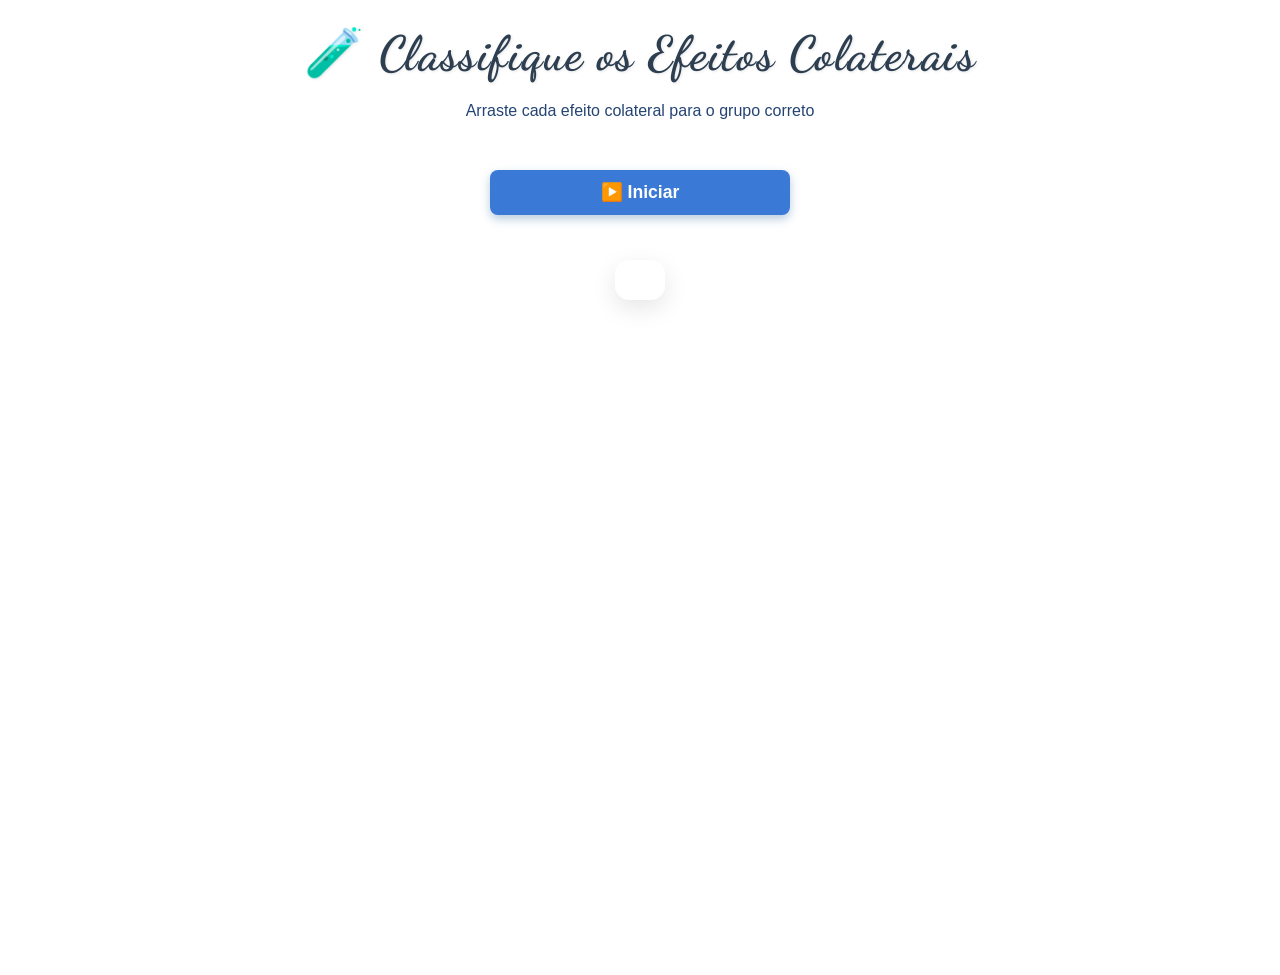
==== game-classificacao.html @ d9339616 "jogos adicionados" ====
<!DOCTYPE html>
<html lang="pt-BR">

<head>
  <meta charset="UTF-8" />
  <meta name="viewport" content="width=device-width, initial-scale=1" />
  <title>Classificação de Efeitos Colaterais</title>
  <link rel="stylesheet" href="css/game-classificacao.css" />
</head>

<body>
  <header>
    <h1>🧪 Classifique os Efeitos Colaterais</h1>
    <section id="instructions">
      <p>Arraste cada efeito colateral para o grupo correto</p>
    </section>
  </header>

  <main>
    <button id="start-btn" aria-label="Iniciar Jogo">▶️ Iniciar</button>
    <button id="restart-btn" style="display: none;" aria-label="Reiniciar Jogo">🔄 Reiniciar</button>

    <section class="effects" aria-label="Lista de efeitos colaterais">
      <div class="effect" draggable="true" data-type="leve" data-id="e1" tabindex="0">Dor de cabeça</div>
      <div class="effect" draggable="true" data-type="moderado" data-id="e2" tabindex="0">Tontura</div>
      <div class="effect" draggable="true" data-type="grave" data-id="e3" tabindex="0">Agranulocitose</div>
      <div class="effect" draggable="true" data-type="moderado" data-id="e4" tabindex="0">Náusea</div>
      <div class="effect" draggable="true" data-type="grave" data-id="e5" tabindex="0">Lesão hepática</div>
      <div class="effect" draggable="true" data-type="leve" data-id="e6" tabindex="0">Sonolência</div>
      <div class="effect" draggable="true" data-type="leve" data-id="e7" tabindex="0">Boca seca</div>
      <div class="effect" draggable="true" data-type="leve" data-id="e8" tabindex="0">Coceira leve</div>
      <div class="effect" draggable="true" data-type="moderado" data-id="e9" tabindex="0">Aumento da pressão arterial
      </div>
      <div class="effect" draggable="true" data-type="moderado" data-id="e10" tabindex="0">Vômito</div>
      <div class="effect" draggable="true" data-type="grave" data-id="e11" tabindex="0">Reação alérgica severa</div>
      <div class="effect" draggable="true" data-type="grave" data-id="e12" tabindex="0">Insuficiência renal</div>
      <div class="effect" draggable="true" data-type="leve" data-id="e13" tabindex="0">Tosse seca</div>
      <div class="effect" draggable="true" data-type="moderado" data-id="e14" tabindex="0">Arritmia cardíaca</div>
      <div class="effect" draggable="true" data-type="grave" data-id="e15" tabindex="0">Convulsões</div>
    </section>

    <section class="groups" aria-label="Áreas para classificação">
      <div class="group" id="leve" data-type="leve" tabindex="0" aria-dropeffect="move">
        <h2>⚪ Leves</h2>
      </div>
      <div class="group" id="moderado" data-type="moderado" tabindex="0" aria-dropeffect="move">
        <h2>🟠 Moderados</h2>
      </div>
      <div class="group" id="grave" data-type="grave" tabindex="0" aria-dropeffect="move">
        <h2>🔴 Graves</h2>
      </div>
    </section>

    <section id="result" aria-live="polite" role="region"></section>

    <button id="reset-btn" style="display: none;" aria-label="Jogar novamente">🔄 Jogar Novamente</button>
  </main>

  <footer class="site-footer" role="contentinfo">
    <p>
      Desenvolvido por <strong>Aline Renata</strong> — Projeto Educacional 💊📘<br />
      <small>Os medicamentos e sintomas apresentados têm fins exclusivamente educativos.</small>
    </p>
  </footer>

  <script src="js/game-classificacao.js"></script>
</body>

</html>
---- css/game-classificacao.css ----
/* Estilos Gerais */
@import url('https://fonts.googleapis.com/css2?family=Dancing+Script:wght@500;700&display=swap');

html, body {
  height: 100%;
  min-height: 100vh;
  margin: 0;
  padding: 0;
  overflow-x: hidden; /* impede rolagem horizontal */
  display: flex;
  flex-direction: column;
  font-family: 'Roboto', Arial, sans-serif;
  box-sizing: border-box;
}

body {
  min-height: 100vh;
}

*, *::before, *::after {
  box-sizing: inherit;
}
#instructions {
  text-align: center;
  font-size: 1.1rem;
  margin: 20px 0;
  color: #244474;
}

main {
  flex: 1 0 auto; /* main ocupa o espaço disponível */
  padding: 0 20px;
  display: flex;
  flex-direction: column;
  justify-content: flex-start;
  min-height: calc(100vh - 140px); /* ajuste para dar espaço ao footer */
  max-width: 100vw; /* evitar ultrapassar a largura da viewport */
  overflow-wrap: break-word; /* garantir quebra de palavras se necessário */
}

/* Cabeçalho */
header {
  text-align: center;
  padding: 10px 20px;
  max-width: 100vw;
  overflow-wrap: break-word;
}

header h1 {
  font-family: 'Dancing Script', cursive;
  font-weight: 700; /* Mais grossa */
  font-size: 3rem;
  color: #2c3e50;
  text-shadow: 1px 1px 3px rgba(0,0,0,0.1);
  margin: 15px 0;
  letter-spacing: 0.03em;
  max-width: 100%;
  overflow-wrap: break-word;
  word-break: break-word;
}

header p {
  font-size: 1rem;
  margin: 5px 0;
}

/* Botões de Início e Reinício */
#start-btn,
#restart-btn {
  padding: 12px 26px;
  font-size: 1.1rem;
  cursor: pointer;
  background-color: #3b79d6;
  border: none;
  border-radius: 8px;
  color: white;
  font-weight: 600;
  box-shadow: 0 4px 10px rgba(76, 127, 175, 0.4);
  transition: background-color 0.3s ease, box-shadow 0.3s ease;
  margin: 20px auto;
  display: inline-block;
  max-width: 300px;
  width: 100%; /* responsivo */
  text-align: center;
  white-space: nowrap;
  user-select: none;
  box-sizing: border-box;
}

#start-btn:hover,
#restart-btn:hover {
  background-color: #2d66b6;
  box-shadow: 0 6px 14px rgba(76, 127, 175, 0.4);
}

/* Container de efeitos */
.effects {
  display: flex;
  flex-wrap: wrap;
  justify-content: center;
  gap: 15px;
  margin-bottom: 30px;
  max-width: 100vw;
  overflow-wrap: break-word;
}

.effect {
  background: #fff;
  border: 1px solid #ccc;
  padding: 10px 18px;
  cursor: grab;
  border-radius: 6px;
  box-shadow: 2px 2px 6px rgba(0, 0, 0, 0.1);
  transition: background-color 0.3s ease;
  user-select: none;
  white-space: normal;         /* permite quebra de linha */
  word-wrap: break-word;       /* quebra palavras grandes */
  overflow-wrap: break-word;   /* suporte adicional */
  flex: 0 0 auto;
  min-width: 110px;
  max-width: 180px;
  text-align: center;
  font-size: 1rem;
  margin-bottom: 10px;
  box-sizing: border-box;
}

.effect:active {
  cursor: grabbing;
}

.effect.correct {
  background-color: #d0f0d7 !important;
  border: 1px solid #4caf50 !important;
  box-shadow: 0 0 8px rgba(76, 175, 80, 0.5);
}

.effect.incorrect {
  background-color: #f9d6d5 !important;
  border: 1px solid #e57373 !important;
  box-shadow: 0 0 8px rgba(229, 83, 77, 0.5);
}

/* Área de Grupos de Classificação */
.groups {
  display: flex;
  flex-wrap: wrap;           /* Permite quebra em telas menores */
  justify-content: center;   /* Centraliza os grupos */
  gap: 30px;
  margin-top: 30px;
  max-width: 100vw;
}

.group {
  flex: 1 1 300px;
  min-width: 250px;
  max-width: 350px;
  min-height: 220px;
  padding: 20px;
  border: 2px dashed #bbb;
  border-radius: 12px;
  background: #e7f0f7;
  box-shadow: inset 0 0 8px rgba(0,0,0,0.05);
  transition: border-color 0.3s ease;
  display: flex;
  flex-direction: column;
  justify-content: flex-start;
  margin-bottom: 20px;
  box-sizing: border-box;
  word-wrap: break-word;
  overflow-wrap: break-word;
}

.group h2 {
  font-size: 1.2rem;
  color: #02040f;
  margin-bottom: 15px;
  word-wrap: break-word;
  overflow-wrap: break-word;
}

.group:hover {
  border-color: #4caf50;
}

/* Área de Resultados */
#result {
  margin-top: 25px;
  padding: 20px 25px;
  max-width: 600px;
  margin-left: auto;
  margin-right: auto;
  background: #fff;
  border-radius: 14px;
  box-shadow: 0 8px 24px rgba(0,0,0,0.1);
  text-align: left;
  color: #2f2f2f;
  word-wrap: break-word;
  overflow-wrap: break-word;
  box-sizing: border-box;
}

#result h3 {
  margin-bottom: 15px;
  color: #388e3c;
  font-weight: 700;
  font-size: 1.4rem;
  border-bottom: 2px solid #a5d6a7;
  padding-bottom: 6px;
}

#result ul {
  list-style-type: disc;
  margin-left: 24px;
}

#result ul li {
  margin-bottom: 8px;
  font-size: 1.1rem;
  line-height: 1.4;
}

/* Botão de Reset */
#reset-btn {
  display: inline-block;
  margin: 30px auto 0 auto;
  padding: 12px 26px;
  font-size: 17px;
  cursor: pointer;
  background-color: #4caf50;
  border: none;
  border-radius: 8px;
  color: white;
  font-weight: 600;
  box-shadow: 0 4px 10px rgba(76, 175, 80, 0.4);
  transition: background-color 0.3s ease, box-shadow 0.3s ease;
  max-width: 300px;
  width: 100%;
  user-select: none;
  text-align: center;
  box-sizing: border-box;
}

#reset-btn:hover {
  background-color: #388e3c;
  box-shadow: 0 6px 14px rgba(56, 142, 60, 0.6);
}

/* Footer */
footer {
  width: 100%;
  background-color: #f9fbfd;
  color: #244474;
  text-align: center;
  padding: 12px 20px;
  border-top: 2px solid #cddbee;
  font-size: 0.85rem;
  font-weight: 500;
  box-shadow: 0 -2px 8px rgba(0, 0, 0, 0.05);
  white-space: normal;
  overflow: hidden;
  text-overflow: ellipsis;
  flex-shrink: 0; /* impede o footer de encolher */
  box-sizing: border-box;
}

/* Texto do footer */
footer p {
  margin: 0;
  line-height: 1.3;
  font-size: 0.9rem;
}

footer strong {
  color: #1b3a66;
}

footer small {
  display: block;
  margin-top: 4px;
  font-size: 0.8rem;
  color: #4a6572;
}

/* Responsividade */
@media (max-width: 768px) {
  footer {
    padding: 14px 10px;
  }
  footer p {
    margin: 4px 0;
  }
  footer small {
    font-size: 0.75rem;
  }
}

@media (max-width: 600px) {
  footer {
    font-size: 0.8rem;
    padding: 14px 10px;
  }
  footer p {
    margin: 4px 0;
  }
  footer small {
    font-size: 0.75rem;
  }
}
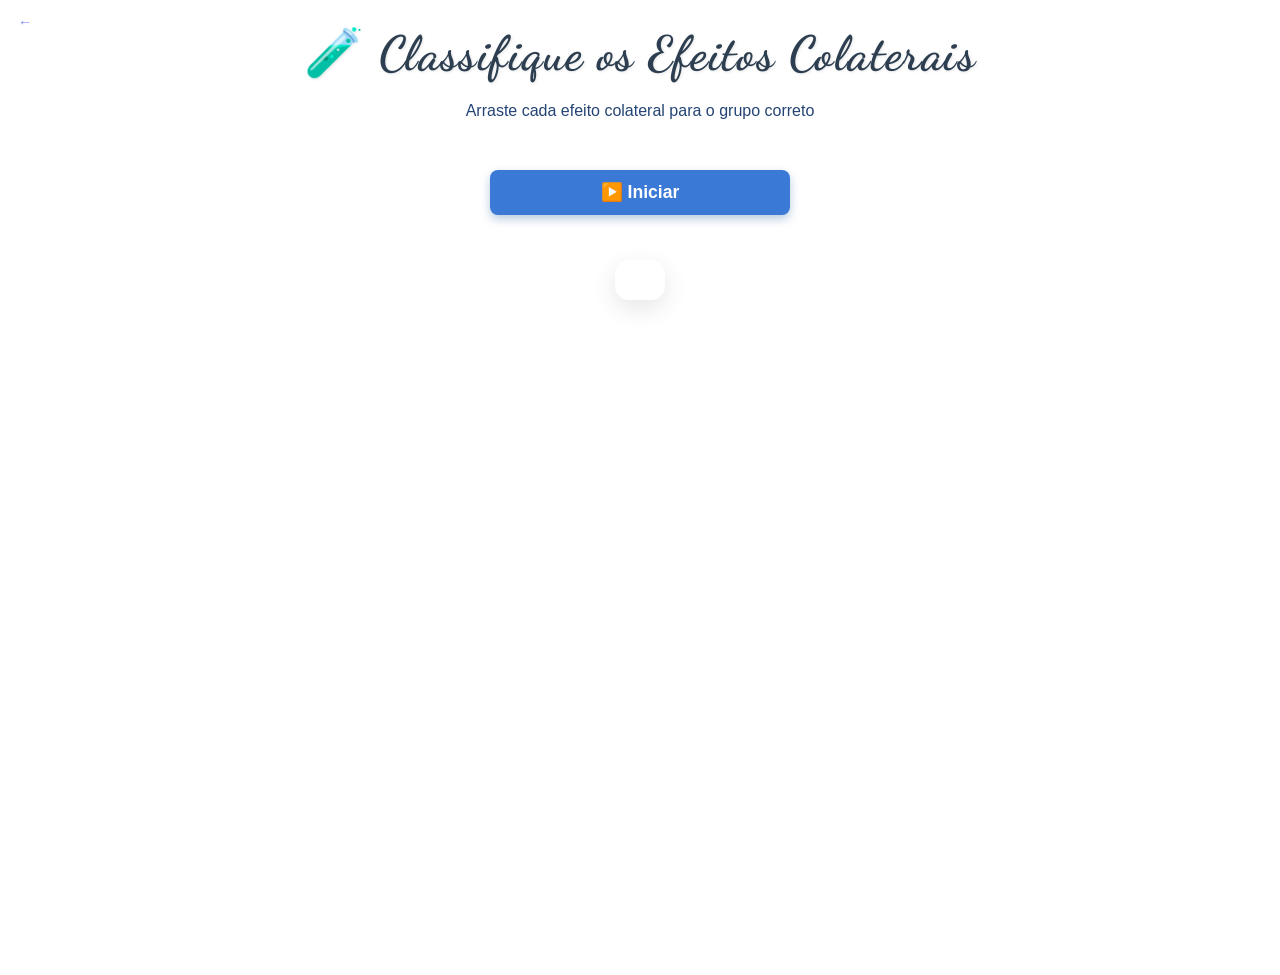
==== commit 63f5cc2a: "ajustes nos jogos" ====
--- a/game-classificacao.html
+++ b/game-classificacao.html
@@ -9,6 +9,9 @@
 </head>
 
 <body>
+
+  <a href="index.html" class="botao-canto">←</a>
+
   <header>
     <h1>🧪 Classifique os Efeitos Colaterais</h1>
     <section id="instructions">
--- a/css/game-classificacao.css
+++ b/css/game-classificacao.css
@@ -36,6 +36,26 @@
   min-height: calc(100vh - 140px); /* ajuste para dar espaço ao footer */
   max-width: 100vw; /* evitar ultrapassar a largura da viewport */
   overflow-wrap: break-word; /* garantir quebra de palavras se necessário */
+}
+
+.botao-canto {
+  position: fixed;
+  top: 10px;
+  left: 10px;
+  background: transparent;
+  border: none;
+  padding: 4px 8px;
+  font-size: 14px;
+  cursor: pointer;
+  text-decoration: none;
+  opacity: 0.5;
+  z-index: 1000;
+  transition: opacity 0.2s, color 0.2s;
+}
+
+/* Hover: aumenta a visibilidade */
+.botao-canto:hover {
+  opacity: 1;
 }
 
 /* Cabeçalho */
